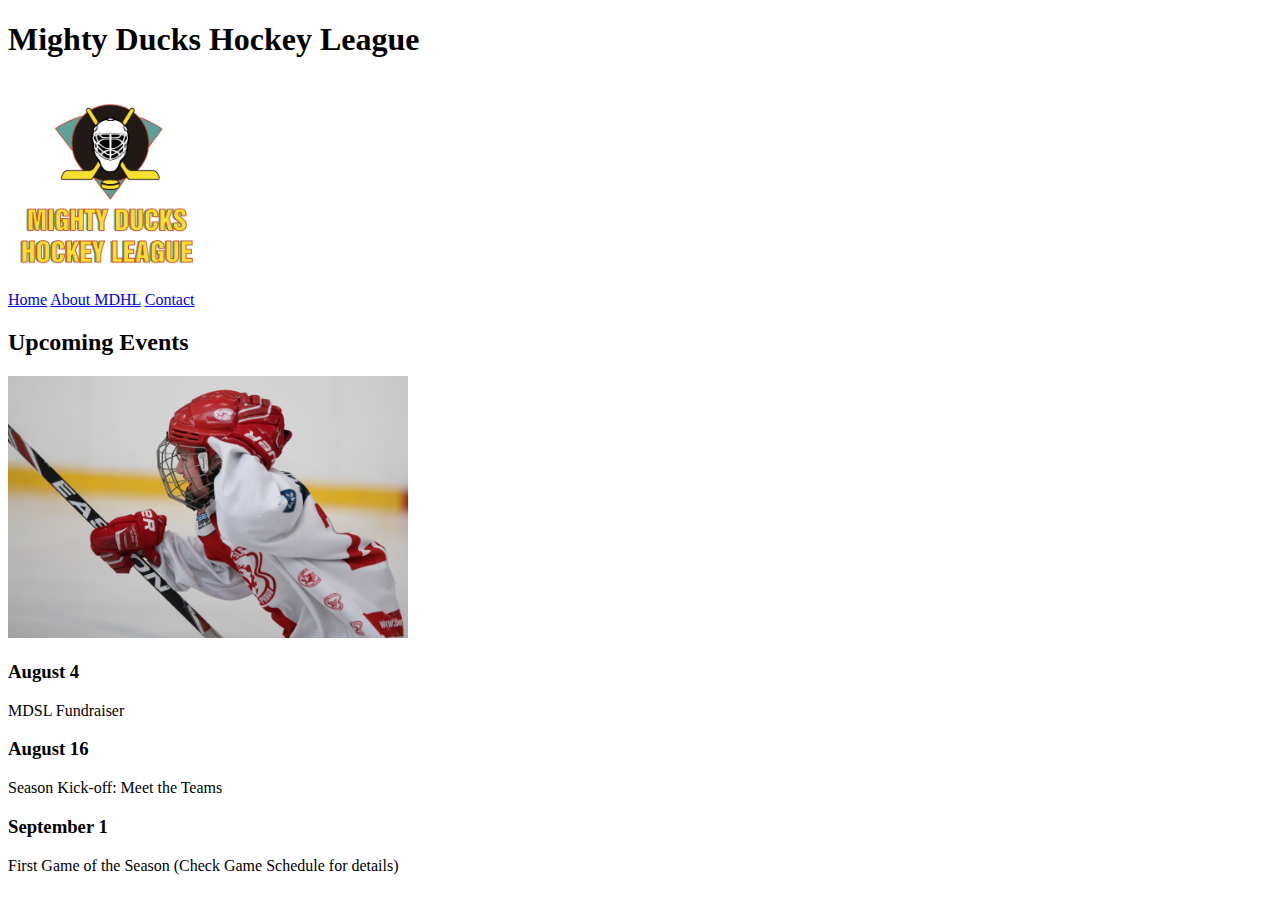
==== index.html @ 3c120a08 "primer commit" ====
<!DOCTYPE html>
<html lang="en">
<head>
    <meta charset="UTF-8">
    <meta http-equiv="X-UA-Compatible" content="IE=edge">
    <meta name="viewport" content="width=device-width, initial-scale=1.0">
    <title>Mighty Ducks Hockey League</title>
    <link rel="icon" href="assets/imagenes/icon.png" type="image/x-icon">
</head>
<body>
    <header>
        <h1>Mighty Ducks Hockey League</h1>
        <img src="assets/imagenes/Logo_Mighty_ducks-01.png" alt="logo" width="200">
    </header>
    
    <nav>
        <a href="#">Home</a>
        <a href="about.html">About MDHL</a>
        <a href="contact.html">Contact</a>
    </nav>

    <article>
        <h2>Upcoming Events</h2>
        <img src="assets/imagenes/hockey_1.jpg" alt="kid_play" width="400">
    </article>
    <article>
        <h3>August 4</h3>
        <p>MDSL Fundraiser</p>
        <h3>August 16</h3>
        <p>Season Kick-off: Meet the Teams</p>
        <h3>September 1</h3>
        <p>First Game of the Season (Check Game Schedule for details)</p>
    </article>
</body>
</html>
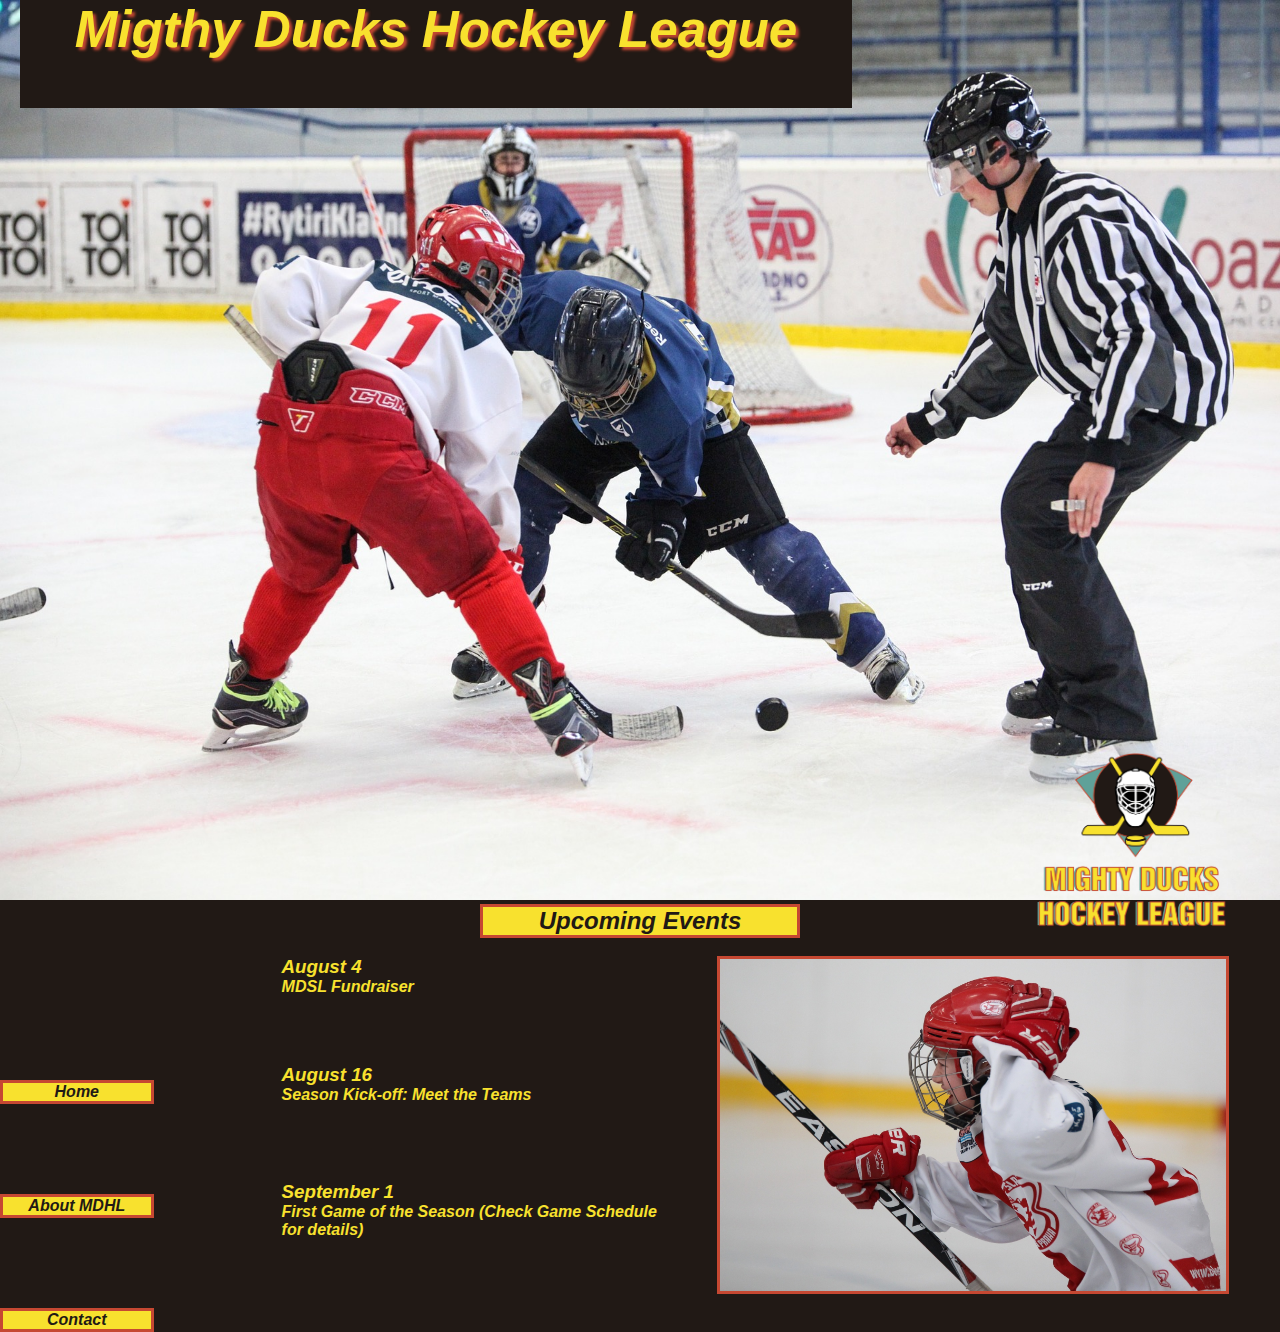
==== commit f5ad6b3f: "task_2" ====
--- a/index.html
+++ b/index.html
@@ -4,32 +4,46 @@
     <meta charset="UTF-8">
     <meta http-equiv="X-UA-Compatible" content="IE=edge">
     <meta name="viewport" content="width=device-width, initial-scale=1.0">
-    <title>Mighty Ducks Hockey League</title>
-    <link rel="icon" href="assets/imagenes/icon.png" type="image/x-icon">
+    <title>Migthy Ducks Hockey League</title>
+    <link rel="stylesheet" href="./assets/images/favicon.ico">
+    <link rel="stylesheet" href="./assets/css/styles.css">
 </head>
+
 <body>
-    <header>
-        <h1>Mighty Ducks Hockey League</h1>
-        <img src="assets/imagenes/Logo_Mighty_ducks-01.png" alt="logo" width="200">
+
+    <header class="up">
+        <h1 class="title">Migthy Ducks Hockey League</h1>
+        <img class="kids_Playing" src="./assets/images/design1_image1.jpg" alt="kids playing hockey">
     </header>
-    
-    <nav>
-        <a href="#">Home</a>
-        <a href="about.html">About MDHL</a>
-        <a href="contact.html">Contact</a>
-    </nav>
 
-    <article>
-        <h2>Upcoming Events</h2>
-        <img src="assets/imagenes/hockey_1.jpg" alt="kid_play" width="400">
-    </article>
-    <article>
+<nav class="left_Gral">
+    <a class="left1" href="#">Home</a>
+    <a class="left2" href="./about.html">About MDHL</a>
+    <a class="left3" href="./contact.html">Contact</a>
+</nav>
+
+<main>
+    <section class="medium">
+        <h2 class="second_Title">Upcoming Events</h2>
+        <img class="logo" src="./assets/images/Logo_Mighty_ducks-01.png" alt="logo">
+    <article class="art1">
         <h3>August 4</h3>
         <p>MDSL Fundraiser</p>
-        <h3>August 16</h3>
-        <p>Season Kick-off: Meet the Teams</p>
+    </article>
+    <article class="art2">
+            <h3>August 16</h3>
+            <p>Season Kick-off: Meet the Teams</p>
+    </article>
+    <article class="art3">
         <h3>September 1</h3>
         <p>First Game of the Season (Check Game Schedule for details)</p>
     </article>
+    </section>
+
+    <aside class="right">
+        <img class="slide" src="./assets/images/hockey_1.jpg" alt="kid_player">
+    </aside>
+</main>
+
 </body>
 </html>--- a/assets/css/styles.css
+++ b/assets/css/styles.css
@@ -0,0 +1,206 @@
+*{
+    margin: 0;
+    padding: 0;
+    box-sizing: border-box;
+    font-family: 'Lucida Sans', 'Lucida Sans Regular', 'Lucida Grande', 'Lucida Sans Unicode', Geneva, Verdana, sans-serif;
+    background-color: #211915;
+}
+
+/* HOME */
+/* HEADER */
+.up{
+    width: 100vw;
+}
+.title{
+    position: absolute;
+    width: 65vw;
+    height: 12vh;
+    font-size: 4vw;
+    font-style: italic;
+    text-align: center;
+    color: #f8e12e;
+    text-shadow: 3px 3px 3px #c64832;
+    background-color: transparent;
+    background-color: #211915;
+    margin-left: 20px;
+}
+.kids_Playing{
+    width: 100vw;
+    height: 100vh;
+}
+
+/* NAV */
+
+.left_Gral{
+    position: absolute;
+    top: 110vh;
+    width: 12vw;
+    font-style: italic;
+    font-weight: bold;
+    background-color: #211915;
+}
+a.left1{
+    display: block;
+    margin-top: 10vh;
+    background-color: #f8e12e;
+    color: #211915;
+    border: solid #c64832;
+    text-align: center;
+    text-decoration: none;
+    transition: .5s;
+}
+a.left2{
+    display: block;
+    margin-top: 10vh;
+    top: 145vh;
+    background-color: #f8e12e;
+    color: #211915;
+    border: solid #c64832;
+    text-align: center;
+    text-decoration: none;
+    transition: .5s;
+}
+a.left3{
+    display: block;
+    margin-top: 10vh;
+    top: 170vh;
+    background-color: #f8e12e;
+    color: #211915;
+    border: solid #c64832;
+    text-align: center;
+    text-decoration: none;
+    transition: .5s;
+}
+a:hover{
+    background-color: #c64832;
+}
+a:active{
+    color: #f8e12e;
+    background-color: #c64832;
+}
+/* SUBTITULO Y LOGO */
+
+section .medium{
+    position: absolute;
+    width: 88vw;
+}
+.second_Title{
+    width: 25vw;
+    font-style: italic;
+    font-weight: bold;
+    color: #211915;
+    background-color: #f8e12e;
+    border: solid #c64832;
+    margin-left: auto;
+    margin-right: auto;
+    text-align: center;
+}
+section .logo{
+    width: 17vw;
+    margin-left: 80vw;
+    margin-top: -25vh;
+    background-color: transparent;
+}
+.logo:hover{
+    filter: saturate(180%);
+}
+
+/* ARTICULO */
+
+article{
+    position: absolute;
+    width: 40vw;
+}
+.art1{
+    position: absolute;
+    width: 40vw;
+    font-style: italic;
+    font-weight: bold;
+    color: #f8e12e;
+    background-color: #f8e12e;
+    margin-left: 22vw;
+}
+.art2{
+    position: absolute;
+    width: 40vw;
+    font-style: italic;
+    font-weight: bold;
+    color: #f8e12e;
+    background-color: #f8e12e;
+    margin-left: 22vw;
+    margin-top: 12vh;
+}
+.art3{
+    position: absolute;
+    width: 30vw;
+    font-style: italic;
+    font-weight: bold;
+    color: #f8e12e;
+    background-color: #f8e12e;
+    margin-left: 22vw;
+    margin-top: 25vh;
+}
+
+/* FOTOS */
+
+.right{
+    position: absolute;
+    width: 40vw;
+}
+.slide{
+    position: absolute;
+    width: 40vw;
+    border: solid #c64832;
+    margin-left: 56vw;
+}
+
+/* ABOUT */
+
+.about_Art1{
+    position: absolute;
+    width: 30vw;
+    font-style: italic;
+    font-weight: bold;
+    color: #f8e12e;
+    background-color: #f8e12e;
+    margin-left: 22vw;
+}
+.about_Art2{
+    position: absolute;
+    width: 30vw;
+    font-style: italic;
+    font-weight: bold;
+    color: #f8e12e;
+    background-color: #f8e12e;
+    margin-left: 22vw;
+    margin-top: 26vh;
+}
+.about_Art3{
+    position: absolute;
+    width: 30vw;
+    font-style: italic;
+    font-weight: bold;
+    color: #f8e12e;
+    background-color: #f8e12e;
+    margin-left: 22vw;
+    margin-top: 45vh;
+}
+
+/* CONTACT */
+.contact_Art{
+    position: absolute;
+    width: 30vw;
+    font-style: italic;
+    font-weight: bold;
+    color: #f8e12e;
+    background-color: #f8e12e;
+    margin-left: 22vw;
+}
+.mail{
+    color: #c64832;
+    text-decoration: none;
+}
+.mail:hover{
+    background-color: #f8e12e;
+    transition: .5s;
+}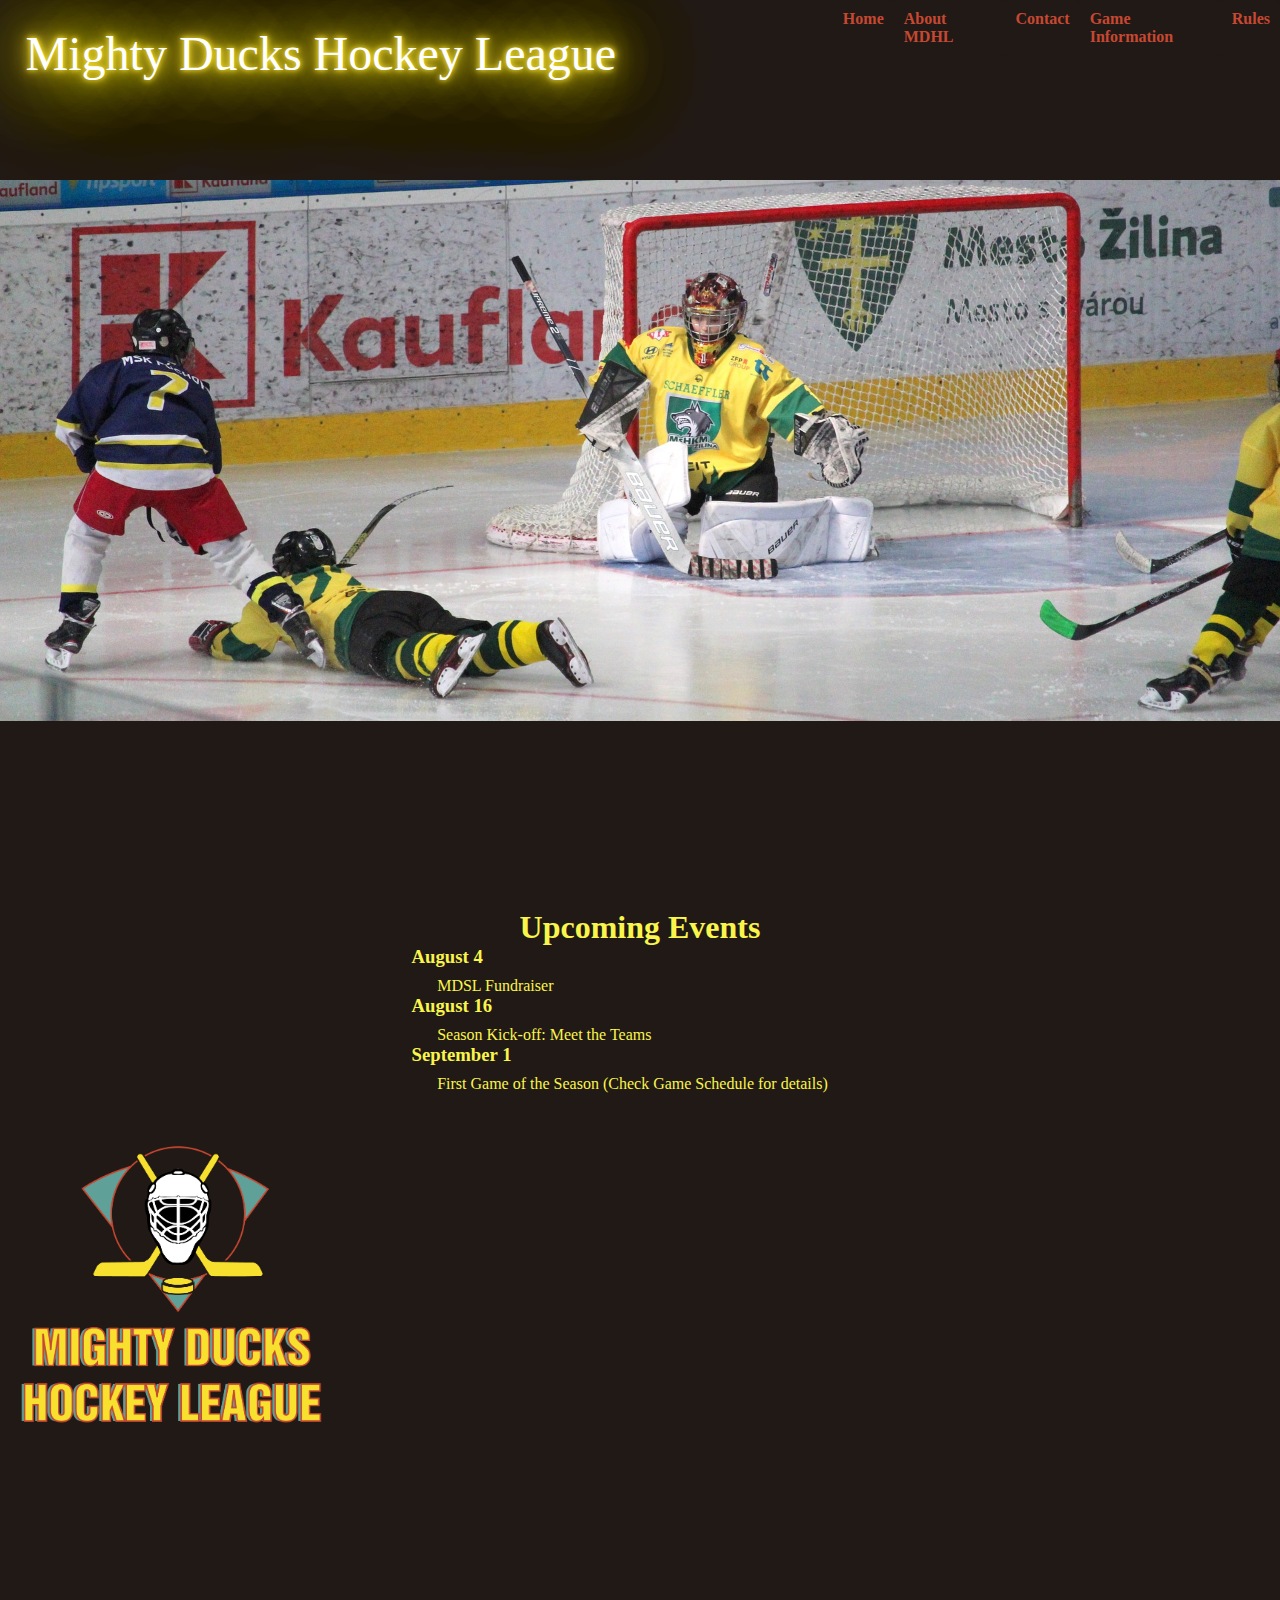
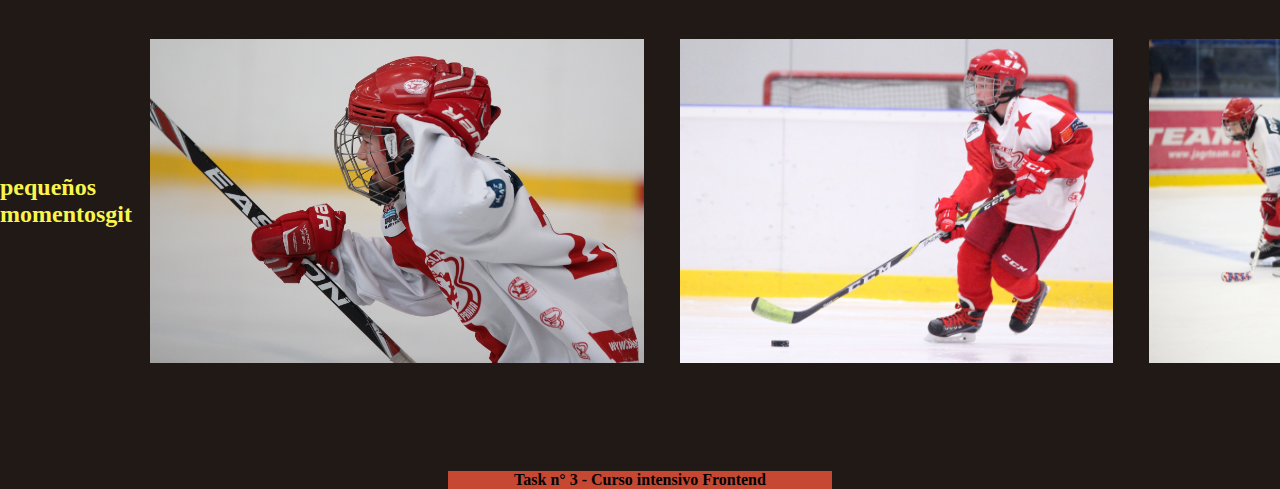
==== commit 39017a6f: "task_" ====
--- a/index.html
+++ b/index.html
@@ -1,49 +1,63 @@
+
 <!DOCTYPE html>
 <html lang="en">
 <head>
     <meta charset="UTF-8">
     <meta http-equiv="X-UA-Compatible" content="IE=edge">
     <meta name="viewport" content="width=device-width, initial-scale=1.0">
-    <title>Migthy Ducks Hockey League</title>
-    <link rel="stylesheet" href="./assets/images/favicon.ico">
+    <title>Mighty Ducks Hockey League</title>
     <link rel="stylesheet" href="./assets/css/styles.css">
+    <link rel="shortcut icon" href="./assets/images/favicon.ico" type="image/x-icon">
 </head>
 
 <body>
+    <div class="all">
+        <header class="header">
+            <div class="menu">
+                <div class="title">Mighty Ducks Hockey League
+                </div>
+                <div class="nav">
+                    <a href="#">Home</a>
+                    <a href="./about_MDHL.html">About MDHL</a>
+                    <a href="./contact.html">Contact</a>
+                    <a href="./game_Info.html">Game Information</a>
+                    <a href="./rules.html">Rules</a>
+                </div>
+            </div>
+            <div class="subtitle">
+                <h1 class="title_art">Upcoming Events</h1>
+            </div>
+        </header>
+        <section class="section">
+            <aside class="aside">
+                <img class="logo" src="./assets/images/logo.png" alt="logo">
+            </aside>
+            <div class="article-top">
+                <div class="article">
+                    <h3>August 4</h3>
+                    <p class="text">MDSL Fundraiser</p>
+                </div>
+                <article class="article">
+                    <h3>August 16</h3>
+                    <p class="text">Season Kick-off: Meet the Teams</p>
+                </article>
+                <article class="article">
+                    <h3>September 1</h3>
+                    <p class="text">First Game of the Season (Check Game Schedule for details)</p>
+                </article>
+            </div>
+        </section>
+        
+        <div class="container">
+            <h2>pequeños momentosgit</h2>
+            <img class="gallery" src="./assets/images/hockey_1.jpg" alt="kids_play">
+            <img class="gallery" src="./assets/images/hockey_2.jpg" alt="kids_play">
+            <img class="gallery" src="./assets/images/hockey_3.jpg" alt="kids_play">
+        </div>
 
-    <header class="up">
-        <h1 class="title">Migthy Ducks Hockey League</h1>
-        <img class="kids_Playing" src="./assets/images/design1_image1.jpg" alt="kids playing hockey">
-    </header>
-
-<nav class="left_Gral">
-    <a class="left1" href="#">Home</a>
-    <a class="left2" href="./about.html">About MDHL</a>
-    <a class="left3" href="./contact.html">Contact</a>
-</nav>
-
-<main>
-    <section class="medium">
-        <h2 class="second_Title">Upcoming Events</h2>
-        <img class="logo" src="./assets/images/Logo_Mighty_ducks-01.png" alt="logo">
-    <article class="art1">
-        <h3>August 4</h3>
-        <p>MDSL Fundraiser</p>
-    </article>
-    <article class="art2">
-            <h3>August 16</h3>
-            <p>Season Kick-off: Meet the Teams</p>
-    </article>
-    <article class="art3">
-        <h3>September 1</h3>
-        <p>First Game of the Season (Check Game Schedule for details)</p>
-    </article>
-    </section>
-
-    <aside class="right">
-        <img class="slide" src="./assets/images/hockey_1.jpg" alt="kid_player">
-    </aside>
-</main>
-
+        <footer class="footer">
+            <nav class="feet">Task n° 3 - Curso intensivo Frontend</nav>
+        </footer>
+    </div>
 </body>
 </html>--- a/assets/css/styles.css
+++ b/assets/css/styles.css
@@ -2,205 +2,152 @@
     margin: 0;
     padding: 0;
     box-sizing: border-box;
-    font-family: 'Lucida Sans', 'Lucida Sans Regular', 'Lucida Grande', 'Lucida Sans Unicode', Geneva, Verdana, sans-serif;
+}
+
+.all{
+    display: flex;
+    flex-flow: column;
+    flex-wrap: nowrap;
     background-color: #211915;
 }
-
-/* HOME */
-/* HEADER */
-.up{
-    width: 100vw;
+    .header{
+        display: flex;
+        flex-flow: column;
+        flex-wrap: nowrap;
+    }
+    .menu{
+        background:url(../images/design2_image1.jpg);
+        background-position: center;
+        background-size: contain;
+        background-repeat: no-repeat;
+        display: flex;
+        flex-flow: row;
+        height: 100vh;
+        align-items: flex-start;
 }
 .title{
-    position: absolute;
-    width: 65vw;
-    height: 12vh;
-    font-size: 4vw;
-    font-style: italic;
-    text-align: center;
-    color: #f8e12e;
-    text-shadow: 3px 3px 3px #c64832;
-    background-color: transparent;
-    background-color: #211915;
-    margin-left: 20px;
-}
-.kids_Playing{
-    width: 100vw;
-    height: 100vh;
+    color: #F9F54B;
+    flex: 1 1 auto;
+    font-size: 3rem;
+    margin: 2vw;
+        color: #fff;
+        text-shadow:
+            0 0 5px rgba(248,225,46),
+            0 0 10px rgba(248,225,46),
+            0 0 20px rgba(248,225,46),
+            0 0 40px rgba(248,225,46),
+            0 0 80px rgba(248,225,46),
+            0 0 90px rgba(248,225,46),
+            0 0 100px rgba(248,225,46),
+            0 0 140px rgba(248,225,46),
+            0 0 180px rgba(248,225,46);
 }
 
-/* NAV */
-
-.left_Gral{
-    position: absolute;
-    top: 110vh;
-    width: 12vw;
-    font-style: italic;
+.nav{
+    text-decoration: none;
+    flex: 1 1 auto;
+    display: flex;
+    flex-direction: row;
+    flex-wrap: nowrap;
+    justify-content: space-around;
+    width: 20vw;
+}
+a{
+    background-color: #211915;
+    text-decoration: none;
+    color: #c64832;
     font-weight: bold;
-    background-color: #211915;
+    font-size: 1rem;
+    padding: 10px;
+    border-radius: 5px;
 }
-a.left1{
-    display: block;
-    margin-top: 10vh;
-    background-color: #f8e12e;
+a:hover{
     color: #211915;
-    border: solid #c64832;
-    text-align: center;
-    text-decoration: none;
+    background-color: #c64832;
     transition: .5s;
 }
-a.left2{
-    display: block;
+    .text-primary{
+        background-color: #F9F54B;
+    }
+    .subtitle{
+        display: flex;
+        justify-content: center;
+    }
+    .title_art{
+        color: #F9F54B;
+        margin-top: 1vh;
+    }
+
+    .section{
+        background-color: #211915;
+        display: flex;
+        height: 75vh;
+    }
+    .article-top{
+        flex: 1 1 auto;
+        flex-wrap: wrap;
+        margin-left: 5vw;
+    }
+        .article{
+            color: #F9F54B;
+        }
+        .text{
+            padding-left: 2vw;
+            padding-top: 1vh;
+        }
+    .aside{
+        display: flex;
+        flex-wrap: wrap;
+        align-items: stretch;
+        align-items: center;
+    }
+        .logo{
+            height: 40vh;
+        }
+.footer{
+    background-color: #211915;
+    display: flex;
+    justify-content: center;
+}
+    .feet{
+        background-color: #c64832;
+        width: 30vw;
+        text-align: center;
+        font-weight: bold;
+    }
+dl, dt, h2{
+    color: #F9F54B;
+}
+dl{
     margin-top: 10vh;
-    top: 145vh;
-    background-color: #f8e12e;
-    color: #211915;
-    border: solid #c64832;
-    text-align: center;
-    text-decoration: none;
-    transition: .5s;
+    flex-wrap: wrap;
 }
-a.left3{
-    display: block;
-    margin-top: 10vh;
-    top: 170vh;
-    background-color: #f8e12e;
-    color: #211915;
-    border: solid #c64832;
-    text-align: center;
-    text-decoration: none;
-    transition: .5s;
+dd{
+    color: #F9F54B;
 }
-a:hover{
-    background-color: #c64832;
+.th1{
+    color: #F9F54B;
 }
-a:active{
-    color: #f8e12e;
-    background-color: #c64832;
+th{
+    color: #F9F54B;
+    padding: 0.5rem;
+    font-size: 15px;
 }
-/* SUBTITULO Y LOGO */
-
-section .medium{
-    position: absolute;
-    width: 88vw;
+.list-order{
+    display: flex;
 }
-.second_Title{
-    width: 25vw;
-    font-style: italic;
-    font-weight: bold;
-    color: #211915;
-    background-color: #f8e12e;
-    border: solid #c64832;
-    margin-left: auto;
-    margin-right: auto;
-    text-align: center;
+li{
+    color: #F9F54B;
 }
-section .logo{
-    width: 17vw;
-    margin-left: 80vw;
-    margin-top: -25vh;
-    background-color: transparent;
+.gallery{
+    padding: 2vh;
+    color: #F9F54B;
+    height: 40vh;
 }
-.logo:hover{
-    filter: saturate(180%);
-}
-
-/* ARTICULO */
-
-article{
-    position: absolute;
-    width: 40vw;
-}
-.art1{
-    position: absolute;
-    width: 40vw;
-    font-style: italic;
-    font-weight: bold;
-    color: #f8e12e;
-    background-color: #f8e12e;
-    margin-left: 22vw;
-}
-.art2{
-    position: absolute;
-    width: 40vw;
-    font-style: italic;
-    font-weight: bold;
-    color: #f8e12e;
-    background-color: #f8e12e;
-    margin-left: 22vw;
-    margin-top: 12vh;
-}
-.art3{
-    position: absolute;
-    width: 30vw;
-    font-style: italic;
-    font-weight: bold;
-    color: #f8e12e;
-    background-color: #f8e12e;
-    margin-left: 22vw;
-    margin-top: 25vh;
-}
-
-/* FOTOS */
-
-.right{
-    position: absolute;
-    width: 40vw;
-}
-.slide{
-    position: absolute;
-    width: 40vw;
-    border: solid #c64832;
-    margin-left: 56vw;
-}
-
-/* ABOUT */
-
-.about_Art1{
-    position: absolute;
-    width: 30vw;
-    font-style: italic;
-    font-weight: bold;
-    color: #f8e12e;
-    background-color: #f8e12e;
-    margin-left: 22vw;
-}
-.about_Art2{
-    position: absolute;
-    width: 30vw;
-    font-style: italic;
-    font-weight: bold;
-    color: #f8e12e;
-    background-color: #f8e12e;
-    margin-left: 22vw;
-    margin-top: 26vh;
-}
-.about_Art3{
-    position: absolute;
-    width: 30vw;
-    font-style: italic;
-    font-weight: bold;
-    color: #f8e12e;
-    background-color: #f8e12e;
-    margin-left: 22vw;
-    margin-top: 45vh;
-}
-
-/* CONTACT */
-.contact_Art{
-    position: absolute;
-    width: 30vw;
-    font-style: italic;
-    font-weight: bold;
-    color: #f8e12e;
-    background-color: #f8e12e;
-    margin-left: 22vw;
-}
-.mail{
-    color: #c64832;
-    text-decoration: none;
-}
-.mail:hover{
-    background-color: #f8e12e;
-    transition: .5s;
+.container{
+    display: flex;
+    margin-bottom: 10vh;
+    justify-content:space-around;
+    align-items:center;
+    flex-wrap: nowrap;
 }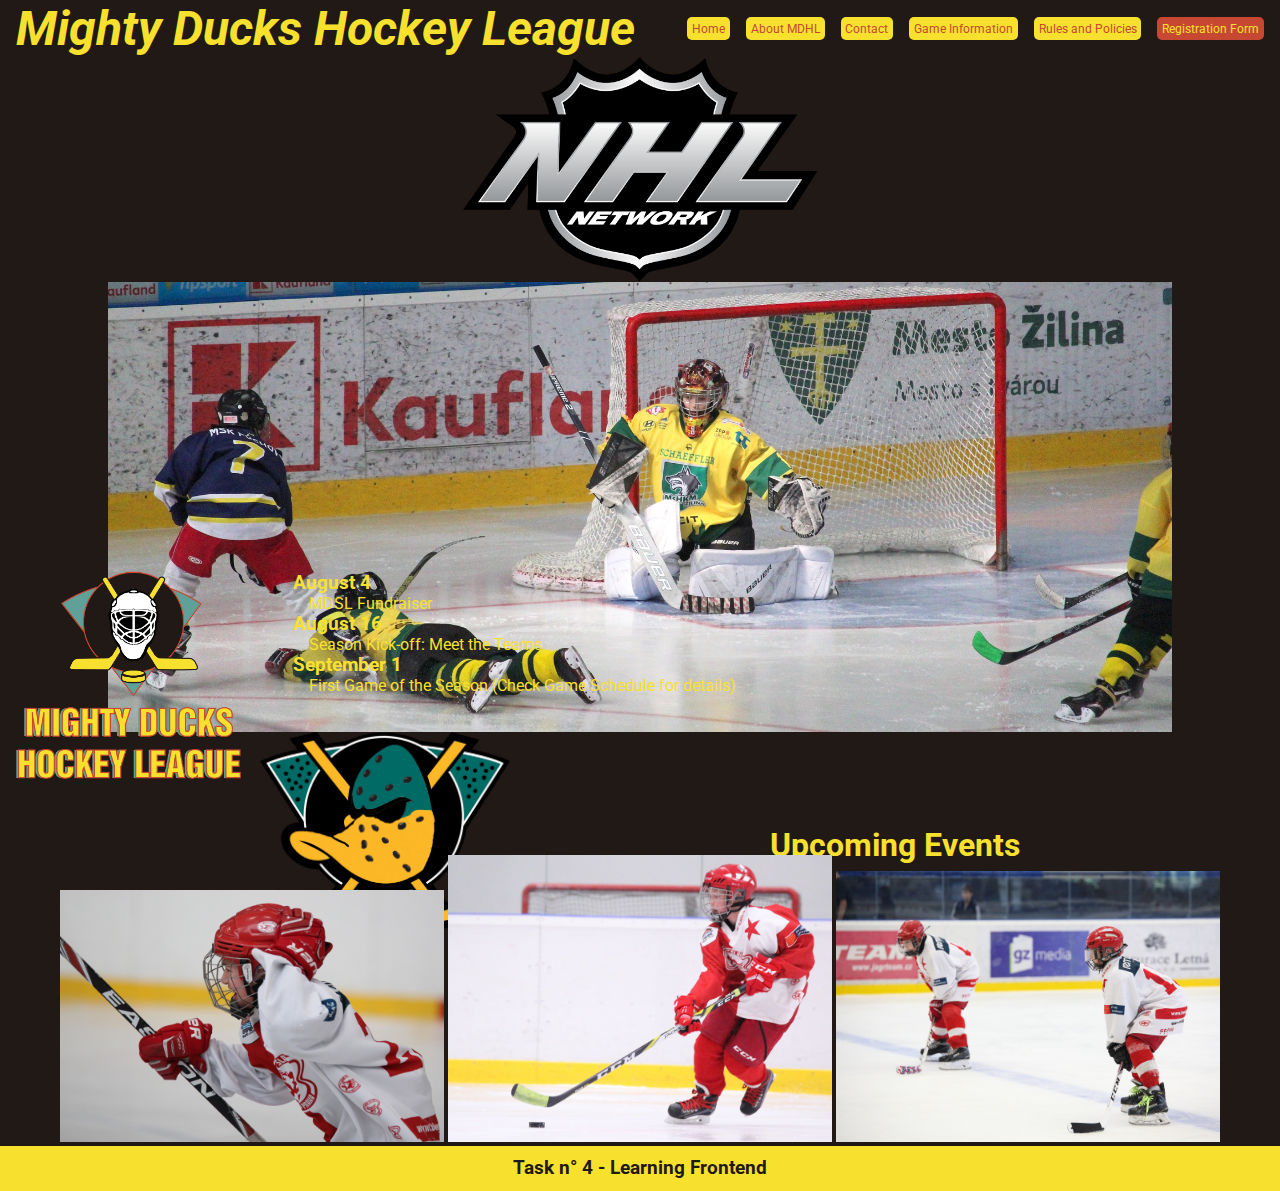
==== commit d66d5027: "task_4" ====
--- a/index.html
+++ b/index.html
@@ -1,4 +1,3 @@
-
 <!DOCTYPE html>
 <html lang="en">
 <head>
@@ -8,56 +7,54 @@
     <title>Mighty Ducks Hockey League</title>
     <link rel="stylesheet" href="./assets/css/styles.css">
     <link rel="shortcut icon" href="./assets/images/favicon.ico" type="image/x-icon">
+    <link rel="preconnect" href="https://fonts.googleapis.com">
+    <link rel="preconnect" href="https://fonts.gstatic.com" crossorigin>
+    <link href="https://fonts.googleapis.com/css2?family=Roboto:ital,wght@1,300;1,500&display=swap" rel="stylesheet">
 </head>
-
 <body>
-    <div class="all">
-        <header class="header">
-            <div class="menu">
-                <div class="title">Mighty Ducks Hockey League
-                </div>
-                <div class="nav">
-                    <a href="#">Home</a>
-                    <a href="./about_MDHL.html">About MDHL</a>
-                    <a href="./contact.html">Contact</a>
-                    <a href="./game_Info.html">Game Information</a>
-                    <a href="./rules.html">Rules</a>
-                </div>
-            </div>
-            <div class="subtitle">
-                <h1 class="title_art">Upcoming Events</h1>
-            </div>
-        </header>
-        <section class="section">
-            <aside class="aside">
-                <img class="logo" src="./assets/images/logo.png" alt="logo">
-            </aside>
-            <div class="article-top">
-                <div class="article">
-                    <h3>August 4</h3>
-                    <p class="text">MDSL Fundraiser</p>
-                </div>
-                <article class="article">
-                    <h3>August 16</h3>
-                    <p class="text">Season Kick-off: Meet the Teams</p>
-                </article>
-                <article class="article">
-                    <h3>September 1</h3>
-                    <p class="text">First Game of the Season (Check Game Schedule for details)</p>
-                </article>
-            </div>
+    <header class="header">
+        <h1 class="title">Mighty Ducks Hockey League</h1>
+        <nav class="navigator">
+            <a class="nav" href="#">Home</a>
+            <a class="nav" href="./about_MDHL.html">About MDHL</a>
+            <a class="nav" href="./contact.html">Contact</a>
+            <a class="nav" href="./game_Info.html">Game Information</a>
+            <a class="nav" href="./rules.html">Rules and Policies</a>
+            <a class="nav-reg" href="./reg_Form.html">Registration Form</a>
+        </nav>
+        <div class="banner-title">
+            <img class="logo-left" src="./assets/images/nhl_net.png" alt="nhl_net">
+            <img class="banner" src="./assets/images/design2_image1.jpg" alt="banner-hockey">
+            <img class="logo-rigth" src="./assets/images/duck.png" alt="duck">
+            <h1 class="subtitle">Upcoming Events</h1>
+        </div>
+    </header>
+    <main class="main">
+        <aside class="side-left-1">
+            <img class="logo" src="./assets/images/logo.png" alt="logo ">
+        </aside>
+        <section class="section-index">
+            <article class="date-main">
+                <h3 class="date">August 4</h3>
+                <p class="art">MDSL Fundraiser</p>
+            </article>
+            <article class="date-main">
+                <h3 class="date">August 16</h3>
+                <p class="art">Season Kick-off: Meet the Teams</p>
+            </article>
+            <article class="date-main">
+                <h3 class="date">September 1</h3>
+                <p class="art">First Game of the Season (Check Game Schedule for details)</p>
+            </article>
+        </section class="section-gal">
+        <section class="pics">
+            <img class="kids" src="./assets/images/hockey_1.jpg" alt="kid-hockey">
+            <img class="kids" src="./assets/images/hockey_2.jpg" alt="kid-hockey">
+            <img class="kids" src="./assets/images/hockey_3.jpg" alt="kid-hockey">
         </section>
-        
-        <div class="container">
-            <h2>pequeños momentosgit</h2>
-            <img class="gallery" src="./assets/images/hockey_1.jpg" alt="kids_play">
-            <img class="gallery" src="./assets/images/hockey_2.jpg" alt="kids_play">
-            <img class="gallery" src="./assets/images/hockey_3.jpg" alt="kids_play">
-        </div>
-
-        <footer class="footer">
-            <nav class="feet">Task n° 3 - Curso intensivo Frontend</nav>
-        </footer>
-    </div>
+    </main>
+    <footer class="footer">
+        <h3 class="feet">Task n° 4 - Learning Frontend</h3>
+    </footer>
 </body>
 </html>--- a/assets/css/styles.css
+++ b/assets/css/styles.css
@@ -2,152 +2,321 @@
     margin: 0;
     padding: 0;
     box-sizing: border-box;
-}
-
-.all{
-    display: flex;
-    flex-flow: column;
-    flex-wrap: nowrap;
-    background-color: #211915;
-}
-    .header{
-        display: flex;
-        flex-flow: column;
-        flex-wrap: nowrap;
-    }
-    .menu{
-        background:url(../images/design2_image1.jpg);
-        background-position: center;
-        background-size: contain;
-        background-repeat: no-repeat;
-        display: flex;
-        flex-flow: row;
-        height: 100vh;
-        align-items: flex-start;
+    font-family: 'Roboto', sans-serif;
+}
+.header{
+    display: flex;
+    justify-content: space-between;
+    flex-wrap: wrap;
+    width: 100vw;
+    height: 60vh;
+    background-color: #211915;
 }
 .title{
-    color: #F9F54B;
-    flex: 1 1 auto;
+    font-style: italic;
+    color: #c64832;
     font-size: 3rem;
-    margin: 2vw;
-        color: #fff;
-        text-shadow:
-            0 0 5px rgba(248,225,46),
-            0 0 10px rgba(248,225,46),
-            0 0 20px rgba(248,225,46),
-            0 0 40px rgba(248,225,46),
-            0 0 80px rgba(248,225,46),
-            0 0 90px rgba(248,225,46),
-            0 0 100px rgba(248,225,46),
-            0 0 140px rgba(248,225,46),
-            0 0 180px rgba(248,225,46);
-}
-
+    padding-left: 1rem;
+    transition: linear .5s;
+}
+.title:hover{
+    color: #f8e12e;
+}
+.navigator{
+    display: flex;
+    align-items: center;
+}
 .nav{
+    justify-content: space-around;
+    color: #c64832;
+    font-size: 12px;
+    padding: 0.3rem;
+    margin-right: 1rem;
     text-decoration: none;
-    flex: 1 1 auto;
-    display: flex;
-    flex-direction: row;
-    flex-wrap: nowrap;
-    justify-content: space-around;
-    width: 20vw;
-}
-a{
-    background-color: #211915;
-    text-decoration: none;
-    color: #c64832;
-    font-weight: bold;
-    font-size: 1rem;
-    padding: 10px;
     border-radius: 5px;
-}
-a:hover{
-    color: #211915;
+    background-color: #f8e12e;
+    transition: linear .5s;
+}
+.nav:hover{
+    color: #f8e12e;
     background-color: #c64832;
     transition: .5s;
 }
-    .text-primary{
-        background-color: #F9F54B;
-    }
-    .subtitle{
-        display: flex;
-        justify-content: center;
-    }
-    .title_art{
-        color: #F9F54B;
-        margin-top: 1vh;
-    }
-
-    .section{
-        background-color: #211915;
-        display: flex;
-        height: 75vh;
-    }
-    .article-top{
-        flex: 1 1 auto;
-        flex-wrap: wrap;
-        margin-left: 5vw;
-    }
-        .article{
-            color: #F9F54B;
-        }
-        .text{
-            padding-left: 2vw;
-            padding-top: 1vh;
-        }
-    .aside{
-        display: flex;
-        flex-wrap: wrap;
-        align-items: stretch;
-        align-items: center;
-    }
-        .logo{
-            height: 40vh;
-        }
+.banner-title{
+    display: flex;
+    flex-wrap: wrap;
+    justify-content: space-evenly;
+    align-items: center;
+    min-width: 100%;
+}
+.banner{
+    height: 50vh;;
+}
+.logo-left{
+    height: 25vh;
+}
+.logo-rigth{
+    height: 25vh;
+}
+.logo-rigth:hover{
+    filter: saturate(200%);
+    transition: linear .5s;
+}
+.subtitle{
+    text-align: center;
+    color: #f8e12e;
+    background-color: #211915;
+}
+.main{
+    display: flex;
+    flex-wrap: wrap;
+    width: 100vw;
+    background-color: #211915;
+}
+.side-left{
+    display: flex;
+    justify-content: center;
+    align-items: center;
+    background-color: #211915;
+    width: 25vw;
+    height: 80vh;
+}
+.logo{
+    position: sticky;
+    height: 30vh;
+    transition: linear .5s;
+}
+.logo:hover{
+    transform: scale(1.5);
+}
+.section-gal{
+    display: flex;
+    flex-wrap: wrap;
+    justify-content: center;
+    width: 100vw;
+}
+.pics{
+    margin-left: auto;
+    margin-right: auto;
+}
+.kids{
+    width: 30vw;
+}
+.section-index{
+    display: flex;
+    flex-wrap: wrap;
+    flex-direction: column;
+    width: 56vw;
+    align-items: flex-start;
+    height: 35vh;
+    padding: 2rem;
+}
+.date-main{
+    color: #f8e12e;
+}
+.date{
+    font-weight: bold;
+}
+.art{
+    padding-left: 1rem;
+}
 .footer{
-    background-color: #211915;
-    display: flex;
-    justify-content: center;
-}
-    .feet{
-        background-color: #c64832;
-        width: 30vw;
-        text-align: center;
-        font-weight: bold;
-    }
-dl, dt, h2{
-    color: #F9F54B;
-}
-dl{
+    display: flex;
+    flex-wrap: wrap;
+    align-items: center;
+    justify-content: center;
+    width: 100vw;
+    height: 5vh;
+    background-color: #f8e12e;
+}
+.feet{
+    color: #211915;
+}
+
+/* ABOUT MDHL */
+
+.subtitle-about{
+    text-align: center;
+    color: #f8e12e;
+    background-color: #211915;
+}
+.section-about{
+    display: flex;
+    flex-wrap: wrap;
+    flex-direction: column;
+    align-items: flex-start;
+    width: 56vw;
+    padding: 2rem;
+}
+
+/* CONTACT */
+
+.section-cont{
+    display: flex;
+    flex-wrap: wrap;
+    flex-direction: column;
+    align-items: flex-start;
+    height: 35vh;
+    width: 56vw;
+    padding: 2rem;
+    margin-top: 1rem;
+}
+.mail{
+    color:#f8e12e;
+    background-color:#c64832;
+    text-decoration: none;
+}
+
+/* GAME INFORMATION */
+
+.art2{
+    text-decoration: underline;
+}
+.section-game{
+    display: flex;
+    flex-wrap: wrap;
+    width: 35vw;
+    align-items: flex-start;
+    padding: 2rem;
+    margin-top: 1rem;
+}
+.table{
+    display: flex;
+    margin-top: 2rem;
+    color: #f8e12e;
+}
+td{
+    padding: 10px;
+}
+.date-main2{
+    display: flex;
+    flex-wrap: wrap;
+    margin-top: 2rem;
+    width: 50vw;
+    color: #f8e12e;
+}
+.date-main3{
+    display: flex;
+    flex-wrap: wrap;
+    margin-top: 1rem;
+    width: 67vw;
+    color: #f8e12e;
+}
+.date-main4{
+    display: flex;
+    flex-wrap: wrap;
+    margin-top: 2rem;
+    width: 50vw;
+    color: #f8e12e;
+}
+.date-main5{
+    display: flex;
+    flex-wrap: wrap;
+    justify-content: center;
+    margin-top: 1rem;
+    width: 55vw;
+    color: #f8e12e;
+}
+
+
+/* RULES & POLICIES */
+
+.section-rules{
+    display: flex;
+    flex-wrap: wrap;
+    width: 55vw;
+    align-items: flex-start;
+    padding: 1rem;
+    margin-top: 1rem;
+    color: #f8e12e;
+}
+.description{
+    padding-top: 5vh;
+}
+.description2{
+    padding-top: 5vh;
+}
+.description3{
+    padding-top: 5vh;
+}
+.description4{
+    padding-top: 5vh;
+}
+.description5{
+    padding-top: 5vh;
+}
+
+/* REGISTRATION FORM */
+
+.nav-reg{
+    justify-content: space-around;
+    color: #f8e12e;
+    font-size: 12px;
+    padding: 0.3rem;
+    margin-right: 1rem;
+    text-decoration: none;
+    border-radius: 5px;
+    background-color:#c64832;
+    transition: linear .5s;
+}
+.nav-reg:hover{
+    color:#c64832;
+    background-color: #f8e12e;
+    transition: .5s;
+}
+
+/* REGISTRATION FORMULARY */
+
+.side-left-reg{
+    display: flex;
+    justify-content: center;
+    align-items: center;
+    background-color: #211915;
+    width: 20vw;
+}
+.section-reg{
+    display: flex;
+    flex-wrap: wrap;
+    justify-content: center;
+    width: 65vw;
+    background-color: lightyellow;
     margin-top: 10vh;
-    flex-wrap: wrap;
-}
-dd{
-    color: #F9F54B;
-}
-.th1{
-    color: #F9F54B;
-}
-th{
-    color: #F9F54B;
-    padding: 0.5rem;
-    font-size: 15px;
-}
-.list-order{
-    display: flex;
-}
-li{
-    color: #F9F54B;
-}
-.gallery{
+}
+.form-reg{
+    color: #211915;
+}
+input{
+    background-color:lightyellow;
+    width: 24vw;
+}
+.send{
+    color: #f8e12e;
+    background-color: #c64832;
+    width: 5vw;
+    align-self: flex-end;
+    font-size: 1rem;
+}
+
+/* SIDE bottom */
+
+.location-txt{
+    margin-top: 5vh;
+    font-size: 2rem;
+    text-align: center;
+    color: #f8e12e;
+    background-color: #c64832;
+}
+.side-bottom{
+    display: flex;
+    flex-wrap: wrap;
+    justify-content: space-around;
+    width: 100vw;
+}
+.maps{
+    align-items: center;
     padding: 2vh;
-    color: #F9F54B;
-    height: 40vh;
-}
-.container{
-    display: flex;
-    margin-bottom: 10vh;
-    justify-content:space-around;
-    align-items:center;
-    flex-wrap: nowrap;
+    margin-top: 10vh;
+    width: 30vw;
+    height: 30vh;
+    border-radius: 5vh;
 }